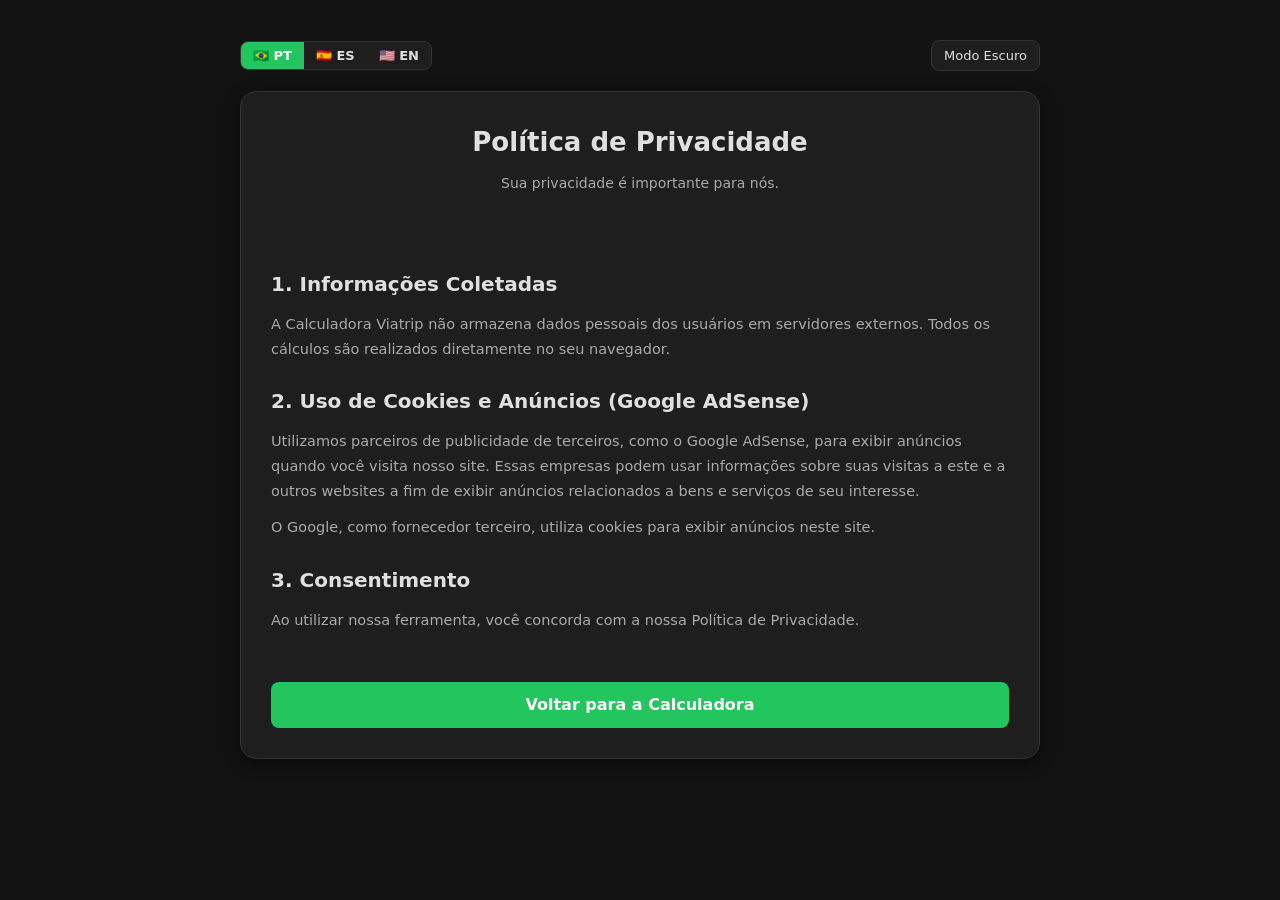
==== privacy.html @ 305d9ea0 "Add files via upload" ====
<!DOCTYPE html>
<html lang="pt-BR">
<head>
    <meta charset="UTF-8">
    <meta name="viewport" content="width=device-width, initial-scale=1.0">
    <title data-i18n="privacy_doc_title">Política de Privacidade - Viatrip</title>
    <link rel="stylesheet" href="style.css">
</head>
<body>
  <div class="site-layout">
    <div class="main-wrapper">
      
      <!-- BARRA SUPERIOR DE CONTROLES (IDIOMA E TEMA) -->
      <div class="top-controls" style="margin-top: 20px;">
        <div class="controls-group">
          <!-- Seletor de Idioma -->
          <div class="lang-selector">
            <button type="button" class="btn-lang active" data-lang="pt">🇧🇷 PT</button>
            <button type="button" class="btn-lang" data-lang="es">🇪🇸 ES</button>
            <button type="button" class="btn-lang" data-lang="en">🇺🇸 EN</button>
          </div>
        </div>

        <!-- Botão de Alternar Tema (Dark/Light) -->
        <button type="button" id="theme-toggle" class="btn-theme" data-i18n="theme_btn_dark">Modo Escuro</button>
      </div>

      <main class="container" style="margin-top: 20px;">
        <header class="header">
          <h1 data-i18n="privacy_main_title">Política de Privacidade</h1>
          <p class="subtitle" data-i18n="privacy_subtitle">Sua privacidade é importante para nós.</p>
        </header>

        <div class="seo-content" style="margin-top: 0; border-top: none;">
          <h2 data-i18n="privacy_sec1_title">1. Informações Coletadas</h2>
          <p data-i18n="privacy_sec1_text">A Calculadora Viatrip não armazena dados pessoais dos usuários em servidores externos. Todos os cálculos são realizados diretamente no seu navegador.</p>
          
          <h2 data-i18n="privacy_sec2_title">2. Uso de Cookies e Anúncios (Google AdSense)</h2>
          <p data-i18n="privacy_sec2_p1">Utilizamos parceiros de publicidade de terceiros, como o Google AdSense, para exibir anúncios quando você visita nosso site. Essas empresas podem usar informações sobre suas visitas a este e a outros websites a fim de exibir anúncios relacionados a bens e serviços de seu interesse.</p>
          <p data-i18n="privacy_sec2_p2">O Google, como fornecedor terceiro, utiliza cookies para exibir anúncios neste site.</p>

          <h2 data-i18n="privacy_sec3_title">3. Consentimento</h2>
          <p data-i18n="privacy_sec3_text">Ao utilizar nossa ferramenta, você concorda com a nossa Política de Privacidade.</p>

          <div style="margin-top: 30px; text-align: center;">
            <a href="index.html" class="btn-primary" style="display: inline-block; text-decoration: none; padding: 10px 20px;" data-i18n="privacy_btn_back">Voltar para a Calculadora</a>
          </div>
        </div>
      </main>
    </div>
  </div>

  <!-- SCRIPT PARA TRADUÇÃO E TEMA DA PÁGINA DE PRIVACIDADE -->
  <script>
    const translations = {
      pt: {
        privacy_doc_title: "Política de Privacidade - Viatrip",
        theme_btn_dark: "Modo Escuro",
        theme_btn_light: "Modo Claro",
        privacy_main_title: "Política de Privacidade",
        privacy_subtitle: "Sua privacidade é importante para nós.",
        privacy_sec1_title: "1. Informações Coletadas",
        privacy_sec1_text: "A Calculadora Viatrip não armazena dados pessoais dos usuários em servidores externos. Todos os cálculos são realizados diretamente no seu navegador.",
        privacy_sec2_title: "2. Uso de Cookies e Anúncios (Google AdSense)",
        privacy_sec2_p1: "Utilizamos parceiros de publicidade de terceiros, como o Google AdSense, para exibir anúncios quando você visita nosso site. Essas empresas podem usar informações sobre suas visitas a este e a outros websites a fim de exibir anúncios relacionados a bens e serviços de seu interesse.",
        privacy_sec2_p2: "O Google, como fornecedor terceiro, utiliza cookies para exibir anúncios neste site.",
        privacy_sec3_title: "3. Consentimento",
        privacy_sec3_text: "Ao utilizar nossa ferramenta, você concorda com a nossa Política de Privacidade.",
        privacy_btn_back: "Voltar para a Calculadora"
      },
      es: {
        privacy_doc_title: "Política de Privacidad - Viatrip",
        theme_btn_dark: "Modo Oscuro",
        theme_btn_light: "Modo Claro",
        privacy_main_title: "Política de Privacidad",
        privacy_subtitle: "Su privacidad es importante para nosotros.",
        privacy_sec1_title: "1. Información Recopilada",
        privacy_sec1_text: "La Calculadora Viatrip no almacena datos personales de los usuarios en servidores externos. Todos los cálculos se realizan directamente en su navegador.",
        privacy_sec2_title: "2. Uso de Cookies y Anuncios (Google AdSense)",
        privacy_sec2_p1: "Utilizamos socios publicitarios de terceros, como Google AdSense, para mostrar anuncios cuando visita nuestro sitio web. Estas empresas pueden usar información sobre sus visitas a este y otros sitios web para mostrar anuncios relacionados con bienes y servicios de su interés.",
        privacy_sec2_p2: "Google, como proveedor externo, utiliza cookies para mostrar anuncios en este sitio.",
        privacy_sec3_title: "3. Consentimiento",
        privacy_sec3_text: "Al utilizar nuestra herramienta, usted acepta nuestra Política de Privacidad.",
        privacy_btn_back: "Volver a la Calculadora"
      },
      en: {
        privacy_doc_title: "Privacy Policy - Viatrip",
        theme_btn_dark: "Dark Mode",
        theme_btn_light: "Light Mode",
        privacy_main_title: "Privacy Policy",
        privacy_subtitle: "Your privacy is important to us.",
        privacy_sec1_title: "1. Information Collected",
        privacy_sec1_text: "The Viatrip Calculator does not store user personal data on external servers. All calculations are performed directly in your browser.",
        privacy_sec2_title: "2. Use of Cookies and Ads (Google AdSense)",
        privacy_sec2_p1: "We use third-party advertising partners, such as Google AdSense, to display ads when you visit our website. These companies may use information about your visits to this and other websites to provide relevant ads about goods and services of interest to you.",
        privacy_sec2_p2: "Google, as a third-party vendor, uses cookies to serve ads on this site.",
        privacy_sec3_title: "3. Consent",
        privacy_sec3_text: "By using our tool, you agree to our Privacy Policy.",
        privacy_btn_back: "Back to Calculator"
      }
    };

    let currentLang = "pt";
    const btnLangs = document.querySelectorAll(".btn-lang");
    const themeToggle = document.getElementById("theme-toggle");

    function setLanguage(lang) {
      currentLang = lang;
      btnLangs.forEach(b => {
        b.classList.toggle("active", b.getAttribute("data-lang") === lang);
      });
      document.querySelectorAll("[data-i18n]").forEach(el => {
        const key = el.getAttribute("data-i18n");
        if (translations[lang] && translations[lang][key]) {
          el.innerHTML = translations[lang][key];
        }
      });
    }

    btnLangs.forEach(btn => {
      btn.addEventListener("click", () => setLanguage(btn.getAttribute("data-lang")));
    });

    themeToggle.addEventListener("click", () => {
      const isLight = document.documentElement.getAttribute("data-theme") === "light";
      if (isLight) {
        document.documentElement.removeAttribute("data-theme");
        themeToggle.textContent = translations[currentLang].theme_btn_dark;
      } else {
        document.documentElement.setAttribute("data-theme", "light");
        themeToggle.textContent = translations[currentLang].theme_btn_light;
      }
    });
  </script>
</body>
</html>
---- style.css ----
:root {
  --bg-color: #121212;
  --card-bg: #1e1e1e;
  --text-color: #e0e0e0;
  --text-muted: #aaaaaa;
  --primary-color: #22c55e;
  --primary-hover: #16a34a;
  --border-color: #333333;
  --input-bg: #2a2a2a;
  --accent-blue: #3b82f6;
  --accent-whatsapp: #25d366;
  --shadow: 0 4px 15px rgba(0, 0, 0, 0.5);
}

[data-theme="light"] {
  --bg-color: #f4f6f8;
  --card-bg: #ffffff;
  --text-color: #1f2937;
  --text-muted: #6b7280;
  --primary-color: #16a34a;
  --primary-hover: #15803d;
  --border-color: #d1d5db;
  --input-bg: #f9fafb;
  --shadow: 0 4px 15px rgba(0, 0, 0, 0.08);
}

* {
  box-sizing: border-box;
  margin: 0;
  padding: 0;
  font-family: system-ui, -apple-system, BlinkMacSystemFont, "Segoe UI", Roboto, Oxygen, Ubuntu, Cantarell, sans-serif;
  transition: background-color 0.3s ease, color 0.3s ease;
}

body {
  background-color: var(--bg-color);
  color: var(--text-color);
  line-height: 1.6;
  padding: 20px;
}

/* LAYOUT GERAL COM LATERAIS */
.site-layout {
  display: flex;
  justify-content: center;
  gap: 20px;
  max-width: 1400px;
  margin: 0 auto;
  align-items: flex-start;
}

/* BARRA LATERAL DE ANÚNCIOS */
.sidebar-ad-container {
  width: 160px;
  display: flex;
  flex-direction: column;
  gap: 6px;
  position: sticky;
  top: 20px;
}

.sidebar-ad-box {
  background: var(--card-bg);
  border: 2px dashed var(--border-color);
  border-radius: 10px;
  min-height: 600px;
  display: flex;
  align-items: center;
  justify-content: center;
  color: var(--text-muted);
}

.main-wrapper {
  flex: 1;
  max-width: 800px;
  margin: 0 auto;
}

@media (max-width: 1150px) {
  .sidebar-ad-container {
    display: none;
  }
}

/* TOP CONTROLS */
.top-controls {
  display: flex;
  justify-content: space-between;
  align-items: center;
  margin-bottom: 20px;
  flex-wrap: wrap;
  gap: 10px;
}

.controls-group {
  display: flex;
  gap: 10px;
  align-items: center;
  flex-wrap: wrap;
}

.lang-selector {
  display: flex;
  background: var(--card-bg);
  border: 1px solid var(--border-color);
  border-radius: 8px;
  overflow: hidden;
}

.btn-lang {
  background: transparent;
  border: none;
  color: var(--text-color);
  padding: 6px 12px;
  cursor: pointer;
  font-size: 13px;
  font-weight: 600;
}

.btn-lang.active {
  background: var(--primary-color);
  color: #fff;
}

.control-select, .btn-theme {
  background: var(--card-bg);
  color: var(--text-color);
  border: 1px solid var(--border-color);
  padding: 7px 12px;
  border-radius: 8px;
  cursor: pointer;
  font-size: 13px;
}

.btn-theme:hover, .control-select:hover {
  border-color: var(--primary-color);
}

/* CONTAINER PRINCIPAL */
.container {
  background-color: var(--card-bg);
  border-radius: 16px;
  padding: 30px;
  box-shadow: var(--shadow);
  border: 1px solid var(--border-color);
}

.header {
  text-align: center;
  margin-bottom: 25px;
}

.header h1 {
  font-size: 26px;
  margin-bottom: 8px;
}

.subtitle {
  color: var(--text-muted);
  font-size: 14px;
}

/* ADSENSE CONTAINER */
.adsense-container {
  margin: 20px 0;
  display: flex;
  flex-direction: column;
  gap: 6px;
}

.ad-label {
  display: block;
  font-size: 11px;
  color: var(--text-muted);
  text-transform: uppercase;
  letter-spacing: 1px;
}

.ad-box-content {
  background: var(--input-bg);
  border: 2px dashed var(--border-color);
  border-radius: 10px;
  padding: 15px;
  text-align: center;
  min-height: 90px;
  display: flex;
  align-items: center;
  justify-content: center;
}

/* FORMULÁRIO */
.preset-section {
  margin-bottom: 20px;
}

.section-label {
  display: block;
  font-size: 14px;
  font-weight: 600;
  margin-bottom: 10px;
}

.preset-buttons {
  display: flex;
  gap: 8px;
  flex-wrap: wrap;
}

.btn-preset {
  background: var(--input-bg);
  color: var(--text-color);
  border: 1px solid var(--border-color);
  padding: 8px 12px;
  border-radius: 8px;
  cursor: pointer;
  font-size: 13px;
  flex: 1;
  min-width: 130px;
}

.btn-preset.active {
  border-color: var(--primary-color);
  background: rgba(34, 197, 94, 0.1);
  color: var(--primary-color);
  font-weight: 600;
}

.form-grid {
  display: grid;
  grid-template-columns: 1fr 1fr;
  gap: 15px;
}

.form-group {
  display: flex;
  flex-direction: column;
}

.form-group.full-width {
  grid-column: span 2;
}

label {
  font-size: 13px;
  font-weight: 500;
  margin-bottom: 6px;
  color: var(--text-color);
}

input[type="number"], input[type="text"] {
  background: var(--input-bg);
  color: var(--text-color);
  border: 1px solid var(--border-color);
  padding: 10px 12px;
  border-radius: 8px;
  font-size: 14px;
}

input:focus {
  outline: none;
  border-color: var(--primary-color);
}

.radio-group {
  display: flex;
  gap: 20px;
  margin-top: 5px;
}

.radio-group label {
  display: flex;
  align-items: center;
  gap: 6px;
  cursor: pointer;
  font-weight: normal;
}

.checkbox-group label {
  display: flex;
  align-items: center;
  gap: 8px;
  cursor: pointer;
  font-weight: normal;
}

.btn-primary {
  width: 100%;
  background: var(--primary-color);
  color: #fff;
  border: none;
  padding: 12px;
  border-radius: 8px;
  font-size: 16px;
  font-weight: 600;
  cursor: pointer;
  margin-top: 20px;
}

.btn-primary:hover {
  background: var(--primary-hover);
}

/* FLEX COMPARATOR */
.flex-comparator {
  margin-top: 25px;
  padding: 15px;
  background: var(--input-bg);
  border-radius: 10px;
  border: 1px solid var(--border-color);
}

.flex-comparator h3 {
  font-size: 16px;
  margin-bottom: 5px;
}

.flex-comparator p {
  font-size: 14px;
  color: var(--text-muted);
  margin-bottom: 10px;
}

.flex-inputs {
  display: flex;
  gap: 10px;
}

.flex-inputs input {
  flex: 1;
}

.flex-resultado {
  margin-top: 10px;
  font-size: 14px;
  font-weight: 600;
}

/* RESULTADOS */
.resultado-container {
  margin-top: 30px;
  padding-top: 20px;
  border-top: 1px solid var(--border-color);
}

.resultado-container h2 {
  font-size: 20px;
  margin-bottom: 15px;
  text-align: center;
}

.res-grid {
  display: grid;
  grid-template-columns: 1fr 1fr;
  gap: 10px;
  margin-bottom: 20px;
}

.res-item {
  background: var(--input-bg);
  padding: 10px 12px;
  border-radius: 8px;
  display: flex;
  flex-direction: column;
}

.res-label {
  font-size: 12px;
  color: var(--text-muted);
}

.res-value {
  font-size: 15px;
  font-weight: 600;
  margin-top: 2px;
}

.res-highlight {
  display: flex;
  flex-direction: column;
  gap: 10px;
  margin-bottom: 20px;
}

.total-box {
  background: var(--input-bg);
  padding: 12px 15px;
  border-radius: 8px;
  display: flex;
  justify-content: space-between;
  align-items: center;
  border: 1px solid var(--border-color);
}

.highlight-person {
  background: rgba(34, 197, 94, 0.15);
  border-color: var(--primary-color);
}

.highlight-person strong {
  color: var(--primary-color);
  font-size: 18px;
}

.pix-qr-container {
  background: var(--input-bg);
  padding: 15px;
  border-radius: 8px;
  margin-bottom: 20px;
  text-align: center;
}

.pix-qr-container code {
  display: block;
  background: var(--card-bg);
  padding: 8px;
  border-radius: 6px;
  margin: 8px 0;
  font-family: monospace;
  word-break: break-all;
}

.action-buttons {
  display: flex;
  gap: 10px;
  flex-wrap: wrap;
}

.action-buttons button {
  flex: 1;
  padding: 10px;
  border-radius: 8px;
  border: none;
  font-weight: 600;
  cursor: pointer;
  color: #fff;
  font-size: 13px;
  min-width: 140px;
}

.btn-whatsapp { background-color: var(--accent-whatsapp); }
.btn-whatsapp:hover { opacity: 0.9; }
.btn-pdf { background-color: var(--accent-blue); }
.btn-pdf:hover { opacity: 0.9; }
.btn-card { background-color: #8b5cf6; }
.btn-card:hover { opacity: 0.9; }
.btn-secondary { background: var(--border-color); color: var(--text-color); padding: 6px 12px; border-radius: 6px; border:none; cursor:pointer;}

/* SEO CONTENT & DICAS / FAQ */
.seo-content {
  margin-top: 40px;
  border-top: 1px solid var(--border-color);
  padding-top: 25px;
}

.seo-content h2 {
  font-size: 20px;
  margin: 24px 0 12px 0;
  color: var(--text-color);
}

.seo-content h3 {
  font-size: 16px;
  margin: 18px 0 10px 0;
  color: var(--text-color);
}

.seo-content p {
  font-size: 14.5px;
  color: var(--text-muted);
  margin-bottom: 12px;
  line-height: 1.7;
}

.seo-content li {
  font-size: 14.5px;
  color: var(--text-muted);
  margin-bottom: 8px;
  line-height: 1.6;
}

.seo-content ul {
  padding-left: 22px;
  margin-bottom: 15px;
}

.faq-item {
  margin-bottom: 16px;
  background: var(--input-bg);
  padding: 14px 16px;
  border-radius: 10px;
  border: 1px solid var(--border-color);
}

.faq-item h4 {
  font-size: 15px;
  color: var(--text-color);
  margin-bottom: 6px;
}

.faq-item p {
  font-size: 14px;
  margin-bottom: 0;
}

/* FOOTER */
.footer {
  text-align: center;
  margin-top: 30px;
  font-size: 12px;
  color: var(--text-muted);
}

.footer-links {
  margin-top: 6px;
}

.footer-links a {
  color: var(--text-muted);
  text-decoration: none;
}

.footer-links a:hover {
  color: var(--primary-color);
  text-decoration: underline;
}

/* UTILS */
.hidden {
  display: none !important;
}

/* CARD STORIES */
.card-stories-hidden {
  position: absolute;
  left: -9999px;
  top: -9999px;
}

.card-stories-box {
  width: 400px;
  background: linear-gradient(135deg, #1f2937, #111827);
  color: #fff;
  padding: 30px;
  border-radius: 20px;
  text-align: center;
  box-shadow: 0 10px 30px rgba(0,0,0,0.5);
  font-family: sans-serif;
}

.card-badge {
  font-size: 14px;
  background: rgba(255,255,255,0.1);
  display: inline-block;
  padding: 6px 14px;
  border-radius: 20px;
  margin-bottom: 20px;
  text-transform: uppercase;
  letter-spacing: 1px;
}

.card-content .card-label {
  font-size: 11px;
  color: #9ca3af;
  letter-spacing: 2px;
  display: block;
}

.card-content strong {
  font-size: 36px;
  color: #22c55e;
  display: block;
  margin: 10px 0 20px 0;
}

.card-details {
  font-size: 14px;
  color: #d1d5db;
  background: rgba(0,0,0,0.2);
  padding: 10px;
  border-radius: 10px;
}

.card-pix-box {
  margin-top: 15px;
  font-size: 12px;
  background: rgba(34, 197, 94, 0.2);
  padding: 8px;
  border-radius: 8px;
  color: #86efac;
}

.card-footer {
  margin-top: 25px;
  font-size: 11px;
  color: #6b7280;
  border-top: 1px solid rgba(255,255,255,0.1);
  padding-top: 10px;
}
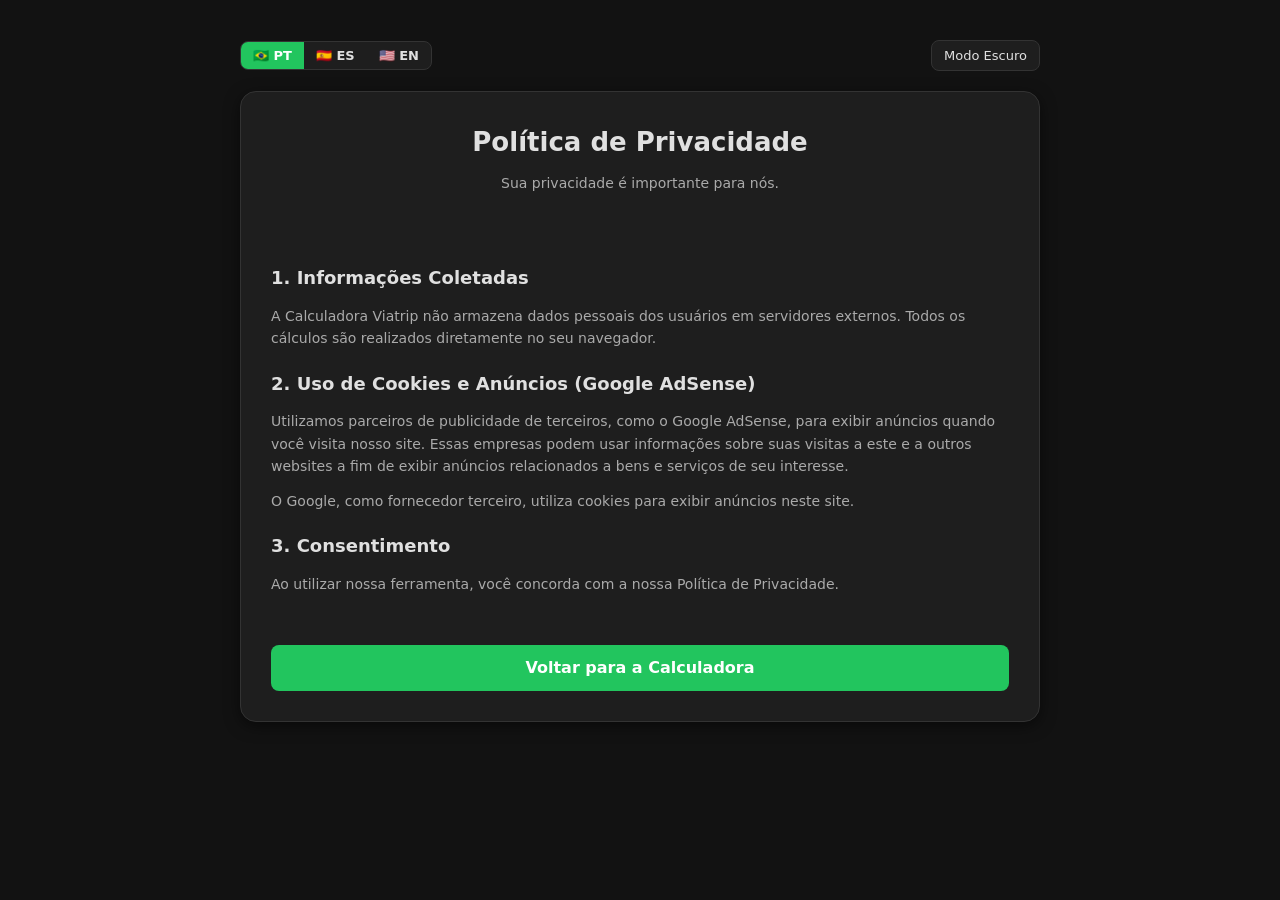
==== commit 2afb60d9: "Add canonical link and improve HTML structure Added canonical link for SEO and ensured proper HTML s" ====
--- a/privacy.html
+++ b/privacy.html
@@ -4,6 +4,7 @@
     <meta charset="UTF-8">
     <meta name="viewport" content="width=device-width, initial-scale=1.0">
     <title data-i18n="privacy_doc_title">Política de Privacidade - Viatrip</title>
+    <link rel="canonical" href="https://viatripcalc.com/privacy.html">
     <link rel="stylesheet" href="style.css">
 </head>
 <body>
@@ -133,4 +134,4 @@
     });
   </script>
 </body>
-</html>+</html>
--- a/style.css
+++ b/style.css
@@ -37,6 +37,7 @@
   color: var(--text-color);
   line-height: 1.6;
   padding: 20px;
+  overflow-x: hidden;
 }
 
 /* LAYOUT GERAL COM LATERAIS */
@@ -47,6 +48,7 @@
   max-width: 1400px;
   margin: 0 auto;
   align-items: flex-start;
+  width: 100%;
 }
 
 /* BARRA LATERAL DE ANÚNCIOS */
@@ -57,23 +59,21 @@
   gap: 6px;
   position: sticky;
   top: 20px;
+  flex-shrink: 0;
 }
 
 .sidebar-ad-box {
-  background: var(--card-bg);
-  border: 2px dashed var(--border-color);
-  border-radius: 10px;
-  min-height: 600px;
-  display: flex;
-  align-items: center;
-  justify-content: center;
-  color: var(--text-muted);
+  background: transparent; /* Antes estava var(--card-bg) */
+  border: none;             /* Antes estava 2px dashed var(--border-color) */
+  min-height: auto;         /* Deixe automático enquanto não carrega anúncios */
 }
 
 .main-wrapper {
   flex: 1;
   max-width: 800px;
+  min-width: 0; /* Evita estouro de container flex */
   margin: 0 auto;
+  width: 100%;
 }
 
 @media (max-width: 1150px) {
@@ -143,6 +143,7 @@
   padding: 30px;
   box-shadow: var(--shadow);
   border: 1px solid var(--border-color);
+  width: 100%;
 }
 
 .header {
@@ -153,6 +154,7 @@
 .header h1 {
   font-size: 26px;
   margin-bottom: 8px;
+  word-break: break-word;
 }
 
 .subtitle {
@@ -166,6 +168,8 @@
   display: flex;
   flex-direction: column;
   gap: 6px;
+  width: 100%;
+  overflow: hidden;
 }
 
 .ad-label {
@@ -177,15 +181,9 @@
 }
 
 .ad-box-content {
-  background: var(--input-bg);
-  border: 2px dashed var(--border-color);
-  border-radius: 10px;
-  padding: 15px;
-  text-align: center;
-  min-height: 90px;
-  display: flex;
-  align-items: center;
-  justify-content: center;
+  background: transparent;
+  border: none;
+  min-height: auto;
 }
 
 /* FORMULÁRIO */
@@ -214,8 +212,7 @@
   border-radius: 8px;
   cursor: pointer;
   font-size: 13px;
-  flex: 1;
-  min-width: 130px;
+  flex: 1 1 130px;
 }
 
 .btn-preset.active {
@@ -254,6 +251,7 @@
   padding: 10px 12px;
   border-radius: 8px;
   font-size: 14px;
+  width: 100%;
 }
 
 input:focus {
@@ -265,6 +263,7 @@
   display: flex;
   gap: 20px;
   margin-top: 5px;
+  flex-wrap: wrap;
 }
 
 .radio-group label {
@@ -281,6 +280,7 @@
   gap: 8px;
   cursor: pointer;
   font-weight: normal;
+  word-break: break-word;
 }
 
 .btn-primary {
@@ -323,16 +323,18 @@
 .flex-inputs {
   display: flex;
   gap: 10px;
+  flex-wrap: wrap;
 }
 
 .flex-inputs input {
-  flex: 1;
+  flex: 1 1 120px;
 }
 
 .flex-resultado {
   margin-top: 10px;
   font-size: 14px;
   font-weight: 600;
+  word-break: break-word;
 }
 
 /* RESULTADOS */
@@ -372,6 +374,7 @@
   font-size: 15px;
   font-weight: 600;
   margin-top: 2px;
+  word-break: break-word;
 }
 
 .res-highlight {
@@ -389,6 +392,8 @@
   justify-content: space-between;
   align-items: center;
   border: 1px solid var(--border-color);
+  flex-wrap: wrap;
+  gap: 5px;
 }
 
 .highlight-person {
@@ -426,7 +431,7 @@
 }
 
 .action-buttons button {
-  flex: 1;
+  flex: 1 1 140px;
   padding: 10px;
   border-radius: 8px;
   border: none;
@@ -434,7 +439,6 @@
   cursor: pointer;
   color: #fff;
   font-size: 13px;
-  min-width: 140px;
 }
 
 .btn-whatsapp { background-color: var(--accent-whatsapp); }
@@ -453,61 +457,49 @@
 }
 
 .seo-content h2 {
-  font-size: 20px;
-  margin: 24px 0 12px 0;
-  color: var(--text-color);
+  font-size: 18px;
+  margin-bottom: 12px;
+  margin-top: 20px;
 }
 
 .seo-content h3 {
   font-size: 16px;
-  margin: 18px 0 10px 0;
-  color: var(--text-color);
+  margin-bottom: 10px;
+  margin-top: 15px;
+}
+
+.seo-content h4 {
+  font-size: 15px;
+  margin-bottom: 6px;
 }
 
 .seo-content p {
-  font-size: 14.5px;
+  font-size: 14px;
   color: var(--text-muted);
   margin-bottom: 12px;
-  line-height: 1.7;
+}
+
+.seo-content ul {
+  margin-left: 20px;
+  margin-bottom: 15px;
+  color: var(--text-muted);
 }
 
 .seo-content li {
-  font-size: 14.5px;
-  color: var(--text-muted);
-  margin-bottom: 8px;
-  line-height: 1.6;
-}
-
-.seo-content ul {
-  padding-left: 22px;
+  font-size: 14px;
+  margin-bottom: 6px;
+}
+
+.faq-item {
   margin-bottom: 15px;
 }
 
-.faq-item {
-  margin-bottom: 16px;
-  background: var(--input-bg);
-  padding: 14px 16px;
-  border-radius: 10px;
-  border: 1px solid var(--border-color);
-}
-
-.faq-item h4 {
-  font-size: 15px;
-  color: var(--text-color);
-  margin-bottom: 6px;
-}
-
-.faq-item p {
-  font-size: 14px;
-  margin-bottom: 0;
-}
-
-/* FOOTER */
+/* RODAPÉ */
 .footer {
   text-align: center;
   margin-top: 30px;
-  font-size: 12px;
-  color: var(--text-muted);
+  color: var(--text-muted);
+  font-size: 13px;
 }
 
 .footer-links {
@@ -520,16 +512,10 @@
 }
 
 .footer-links a:hover {
-  color: var(--primary-color);
   text-decoration: underline;
 }
 
-/* UTILS */
-.hidden {
-  display: none !important;
-}
-
-/* CARD STORIES */
+/* CARD STORIES OCULTO */
 .card-stories-hidden {
   position: absolute;
   left: -9999px;
@@ -538,61 +524,115 @@
 
 .card-stories-box {
   width: 400px;
-  background: linear-gradient(135deg, #1f2937, #111827);
+  background: linear-gradient(135deg, #1e1e1e, #121212);
   color: #fff;
   padding: 30px;
   border-radius: 20px;
   text-align: center;
-  box-shadow: 0 10px 30px rgba(0,0,0,0.5);
+  border: 2px solid var(--primary-color);
   font-family: sans-serif;
 }
 
 .card-badge {
-  font-size: 14px;
-  background: rgba(255,255,255,0.1);
+  background: var(--primary-color);
+  color: #fff;
   display: inline-block;
   padding: 6px 14px;
   border-radius: 20px;
+  font-weight: bold;
+  font-size: 14px;
   margin-bottom: 20px;
-  text-transform: uppercase;
-  letter-spacing: 1px;
 }
 
 .card-content .card-label {
+  display: block;
+  font-size: 12px;
+  letter-spacing: 2px;
+  color: #aaa;
+  margin-bottom: 5px;
+}
+
+.card-content strong {
+  font-size: 32px;
+  color: var(--primary-color);
+  display: block;
+  margin-bottom: 20px;
+}
+
+.card-details {
+  font-size: 14px;
+  color: #ddd;
+  margin-bottom: 15px;
+}
+
+.card-pix-box {
+  background: rgba(255, 255, 255, 0.05);
+  padding: 10px;
+  border-radius: 8px;
+  font-size: 13px;
+  margin-top: 15px;
+  word-break: break-all;
+}
+
+.card-footer {
   font-size: 11px;
-  color: #9ca3af;
-  letter-spacing: 2px;
-  display: block;
-}
-
-.card-content strong {
-  font-size: 36px;
-  color: #22c55e;
-  display: block;
-  margin: 10px 0 20px 0;
-}
-
-.card-details {
-  font-size: 14px;
-  color: #d1d5db;
-  background: rgba(0,0,0,0.2);
-  padding: 10px;
-  border-radius: 10px;
-}
-
-.card-pix-box {
-  margin-top: 15px;
-  font-size: 12px;
-  background: rgba(34, 197, 94, 0.2);
-  padding: 8px;
-  border-radius: 8px;
-  color: #86efac;
-}
-
-.card-footer {
-  margin-top: 25px;
-  font-size: 11px;
-  color: #6b7280;
-  border-top: 1px solid rgba(255,255,255,0.1);
+  color: #777;
+  margin-top: 20px;
+  border-top: 1px solid #333;
   padding-top: 10px;
 }
+
+.hidden {
+  display: none !important;
+}
+
+/* =========================================
+   BREAKPOINTS PARA DISPOSITIVOS MÓVEIS (RESPONSIVIDADE)
+   ========================================= */
+@media (max-width: 768px) {
+  body {
+    padding: 10px;
+  }
+
+  .container {
+    padding: 15px;
+    border-radius: 12px;
+  }
+
+  .header h1 {
+    font-size: 22px;
+  }
+
+  .form-grid {
+    grid-template-columns: 1fr;
+  }
+
+  .form-group.full-width {
+    grid-column: span 1;
+  }
+
+  .res-grid {
+    grid-template-columns: 1fr;
+  }
+
+  .top-controls {
+    flex-direction: column;
+    align-items: stretch;
+  }
+
+  .controls-group {
+    justify-content: space-between;
+  }
+
+  .btn-theme {
+    width: 100%;
+  }
+
+  .action-buttons {
+    flex-direction: column;
+  }
+
+  .action-buttons button {
+    width: 100%;
+  }
+}
